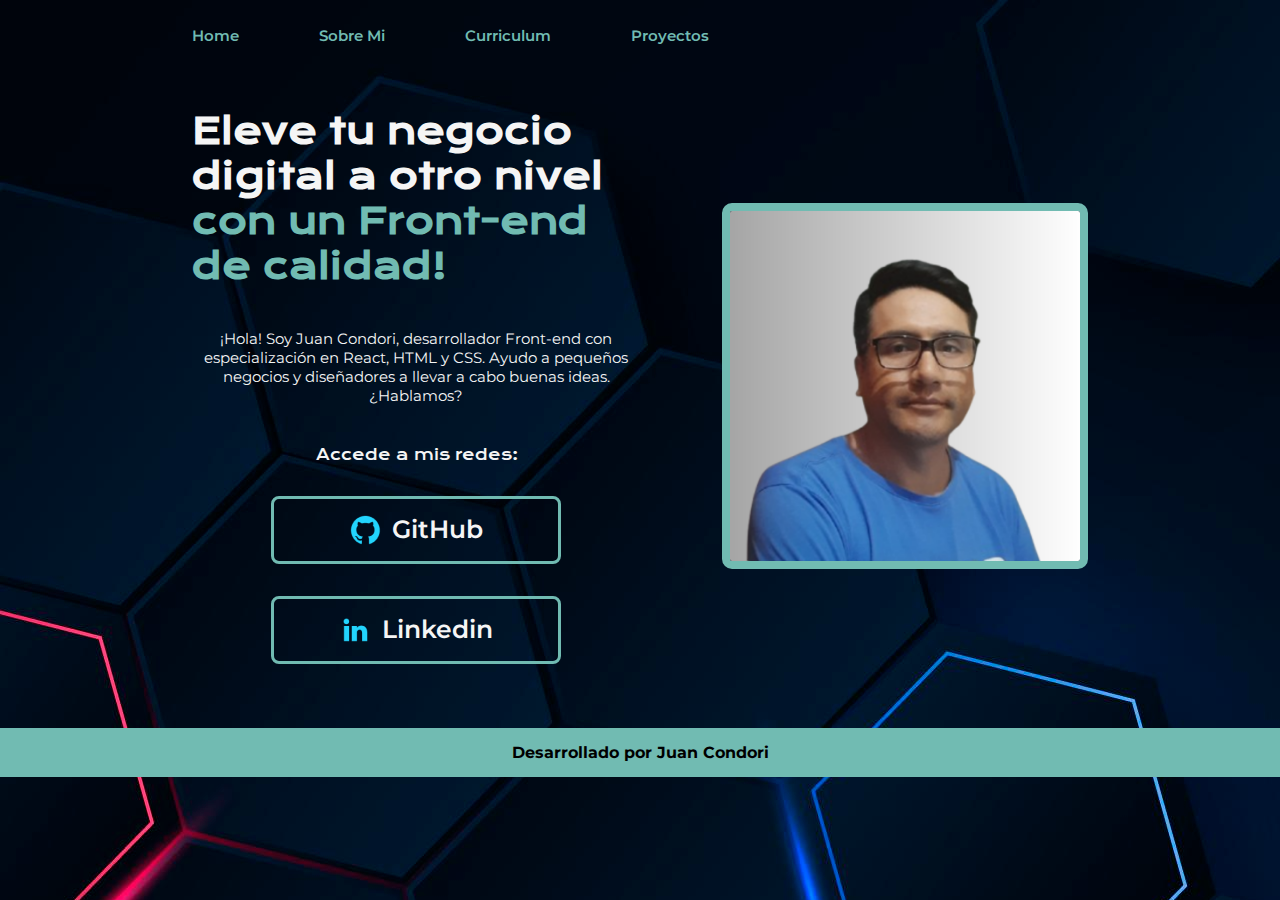
==== index.html @ 96cdb4db "Pimera versión Portafolio" ====
<!DOCTYPE html>
<html lang="es-mx">
<head>
    <meta charset="UTF-8"> 
    <meta http-equiv="X-UA-Compatible" content="IE=edge">
    <meta name="viewport" content="width=device-width, initial-scale=1.0">
    <title>Portafolio-1</title>
    <link rel="stylesheet" href="css/style.css">

</head>
<body>
    <header class="header">
        <nav class="header__menu">
            <a class="header__menu__link" href="index.html">Home</a>
            <a class="header__menu__link" href="sobreMi.html">Sobre Mi</a>
            <a class="header__menu__link" href="curriculum.html">Curriculum</a>
            <a class="header__menu__link" href="proyectos.html">Proyectos</a>
        </nav>
    </header>
    <main class="presentacion container">
        <section class="presentacion__contenido">
            <h1 class="presentacion__contenido__titulo">
                Eleve tu negocio digital a otro nivel 
                <strong class="titulo-destaque">con un Front-end de calidad!</strong>
            </h1>
                <p class="presentacion__contenido__texto">¡Hola! Soy Juan Condori, desarrollador Front-end con
                    especialización en React, HTML y CSS. Ayudo a pequeños
                    negocios y diseñadores a llevar a cabo buenas ideas.
                    ¿Hablamos?

                </p>
                
            <div class="presentacion__enlaces">
                <h2 class="presentacion__enlaces__subtitulo">Accede a mis redes: </h2>
                <!-- <a class="presentacion__enlaces__link" href="https://instagram.com/"><img src="./imagenes/instagram.png" alt="">Instagram</a> -->
                <a class="presentacion__enlaces__link" href="https://github.com/juan-carlos-condori?tab=repositories" target="_blank"><img src="./imagenes/github.png" alt="">GitHub</a>
                <a class="presentacion__enlaces__link" href="https://www.linkedin.com/in/juan-condori-t/" target="_blank"><img src="./imagenes/linkedin.png" alt="">Linkedin</a>
            </div>
        </section>
            <img class="presentacion__imagen" src="./imagenes/foto-juan.png" alt="Foto de Juan Condri desarrolando un proyecto">
    </main>
    <footer class="footer">
        <p>Desarrollado por Juan Condori</p>
    </footer>
</body>
</html>
---- css/style.css ----
/*Importar fuentes de Google fonts*/
@import url('https://fonts.googleapis.com/css2?family=Krona+One&family=Montserrat:ital,wght@0,100..900;1,100..900&display=swap');

/*Colores*/
:root {
    --celeste: #71BBB2;
    --blanco: #F5F5F5;
    --negro: #000000;
    --azulClaro: #BAD8B6;
    --negroClaro: #272727;
    --fuenteMontserrat: "Montserrat", sans serif;
    --fuenteKronaOne: "Krona One", sans serif; 
}
/*Generales*/
* {
    padding: 0;
    margin: 0;
}
html {
    font-size: 62.5%;
}
body {
    font-size: 16px; /* 1rem = 10px*/
    background-image: url(../imagenes/5297078.jpg);
    color: var(--blanco);
    box-sizing: border-box;
}
/*Header*/
.header {
    padding: 2% 0% 0% 15%;
}
.header__menu {
    display: flex;
    justify-content:flex-start;
    gap: 80px;
}
.header__menu__link {
    font-size: 1.5rem;
    color: var(--celeste);
    text-decoration: none;
    font-family: var(--fuenteMontserrat);
    font-weight: 600;
}
.header__menu__link:hover {
    color: var(--azulClaro);
    font-weight: 700;
}
/*contenido main*/

.presentacion {
    display: flex;
    align-items: center;
    justify-content: space-between;
    padding: 5% 15%;
    gap: 8rem;
}
@media (max-width: 480px) {
    .presentacion {
        text-align: center;
    }
}
@media (max-width: 768px) {
    .presentacion {
        text-align: center;
    }
}
.presentacion__contenido {
    width: 50%;
    display: flex;
    flex-direction: column;
    gap: 4rem
}
.presentacion__contenido__titulo{
    font-size: 3.5rem;
    font-family: var(--fuenteKronaOne);
}
.titulo-destaque {
    color: var(--celeste);
}
.titulo-destaque:hover {
    color: var(--azulClaro);
}
.presentacion__contenido__texto {
    font-size: 1.5rem;
    font-family: var(--fuenteMontserrat);
    text-align: center;
}

.presentacion__enlaces {
    display: flex;
    justify-content: space-between;
    flex-direction: column;
    align-items: center;
    gap: 32px;
}

.presentacion__enlaces__subtitulo {
    font-family: var(--fuenteKronaOne);
    font-size: 1.5rem;
    font-weight: 400;
}

.presentacion__imagen {
    width: 350px;
    border-radius: 10px;
    border: solid 8px var(--celeste);
}
.presentacion__imagen:hover {
    border: solid 8px var(--azulClaro);

}

.presentacion__enlaces__link {
    width: 50%;
    text-align: center;
    padding: 15px 30px;
    border-radius: 8px;
    font-family: var(--fuenteMontserrat);
    font-size: 2.5rem;
    font-weight: 600;
    text-decoration: none;
    color: var(--blanco);
    border: 3px solid var(--celeste);
    display: flex;
    justify-content: center;
    gap: 10px;
}
.presentacion__enlaces__link:hover {
    cursor: pointer;
    background-color: var(--negroClaro);
    border: 3px solid var(--azulClaro);
}
.footer {
    background-color: var(--celeste);
    padding: 1.5rem;
    color: var(--negro);
    text-align: center;
    font-family: var(--fuenteMontserrat);
    font-weight: bold;
}

@media (max-width: 768px) {
    .header {
        padding: 12%;
    }
    .header__menu {
        justify-content: center;
        text-align: center;
    }
    .presentacion {
        flex-direction: column-reverse;
        padding: 5%;
    }
    .presentacion__contenido {
        width: auto; /* o tambien width: 100%; */
    }    
}
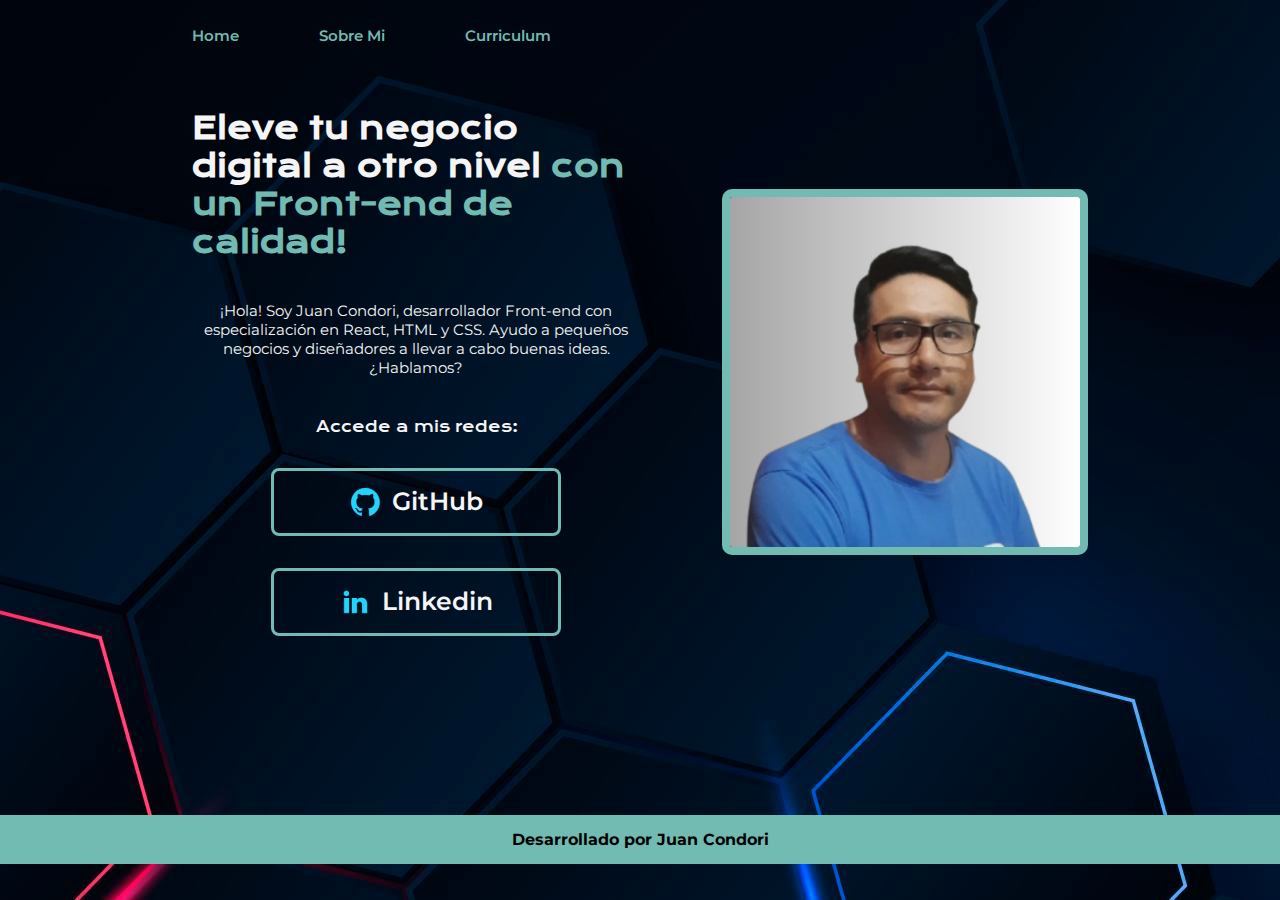
==== commit 17c37ae6: "camabio de código en index.html y style.css" ====
--- a/index.html
+++ b/index.html
@@ -15,7 +15,6 @@
             <a class="header__menu__link" href="index.html">Home</a>
             <a class="header__menu__link" href="sobreMi.html">Sobre Mi</a>
             <a class="header__menu__link" href="curriculum.html">Curriculum</a>
-            <a class="header__menu__link" href="proyectos.html">Proyectos</a>
         </nav>
     </header>
     <main class="presentacion container">
--- a/css/style.css
+++ b/css/style.css
@@ -31,7 +31,7 @@
 }
 .header__menu {
     display: flex;
-    justify-content:flex-start;
+    justify-content:auto;
     gap: 80px;
 }
 .header__menu__link {
@@ -51,8 +51,8 @@
     display: flex;
     align-items: center;
     justify-content: space-between;
-    padding: 5% 15%;
-    gap: 8rem;
+    padding: 5% 15% 14%;
+    gap: 2rem;
 }
 @media (max-width: 480px) {
     .presentacion {
@@ -71,7 +71,7 @@
     gap: 4rem
 }
 .presentacion__contenido__titulo{
-    font-size: 3.5rem;
+    font-size: 3rem;
     font-family: var(--fuenteKronaOne);
 }
 .titulo-destaque {
@@ -104,6 +104,11 @@
     width: 350px;
     border-radius: 10px;
     border: solid 8px var(--celeste);
+}
+@media (max-width: 480px) {
+    .presentacion__imagen {
+        width: 250px;
+    }
 }
 .presentacion__imagen:hover {
     border: solid 8px var(--azulClaro);
